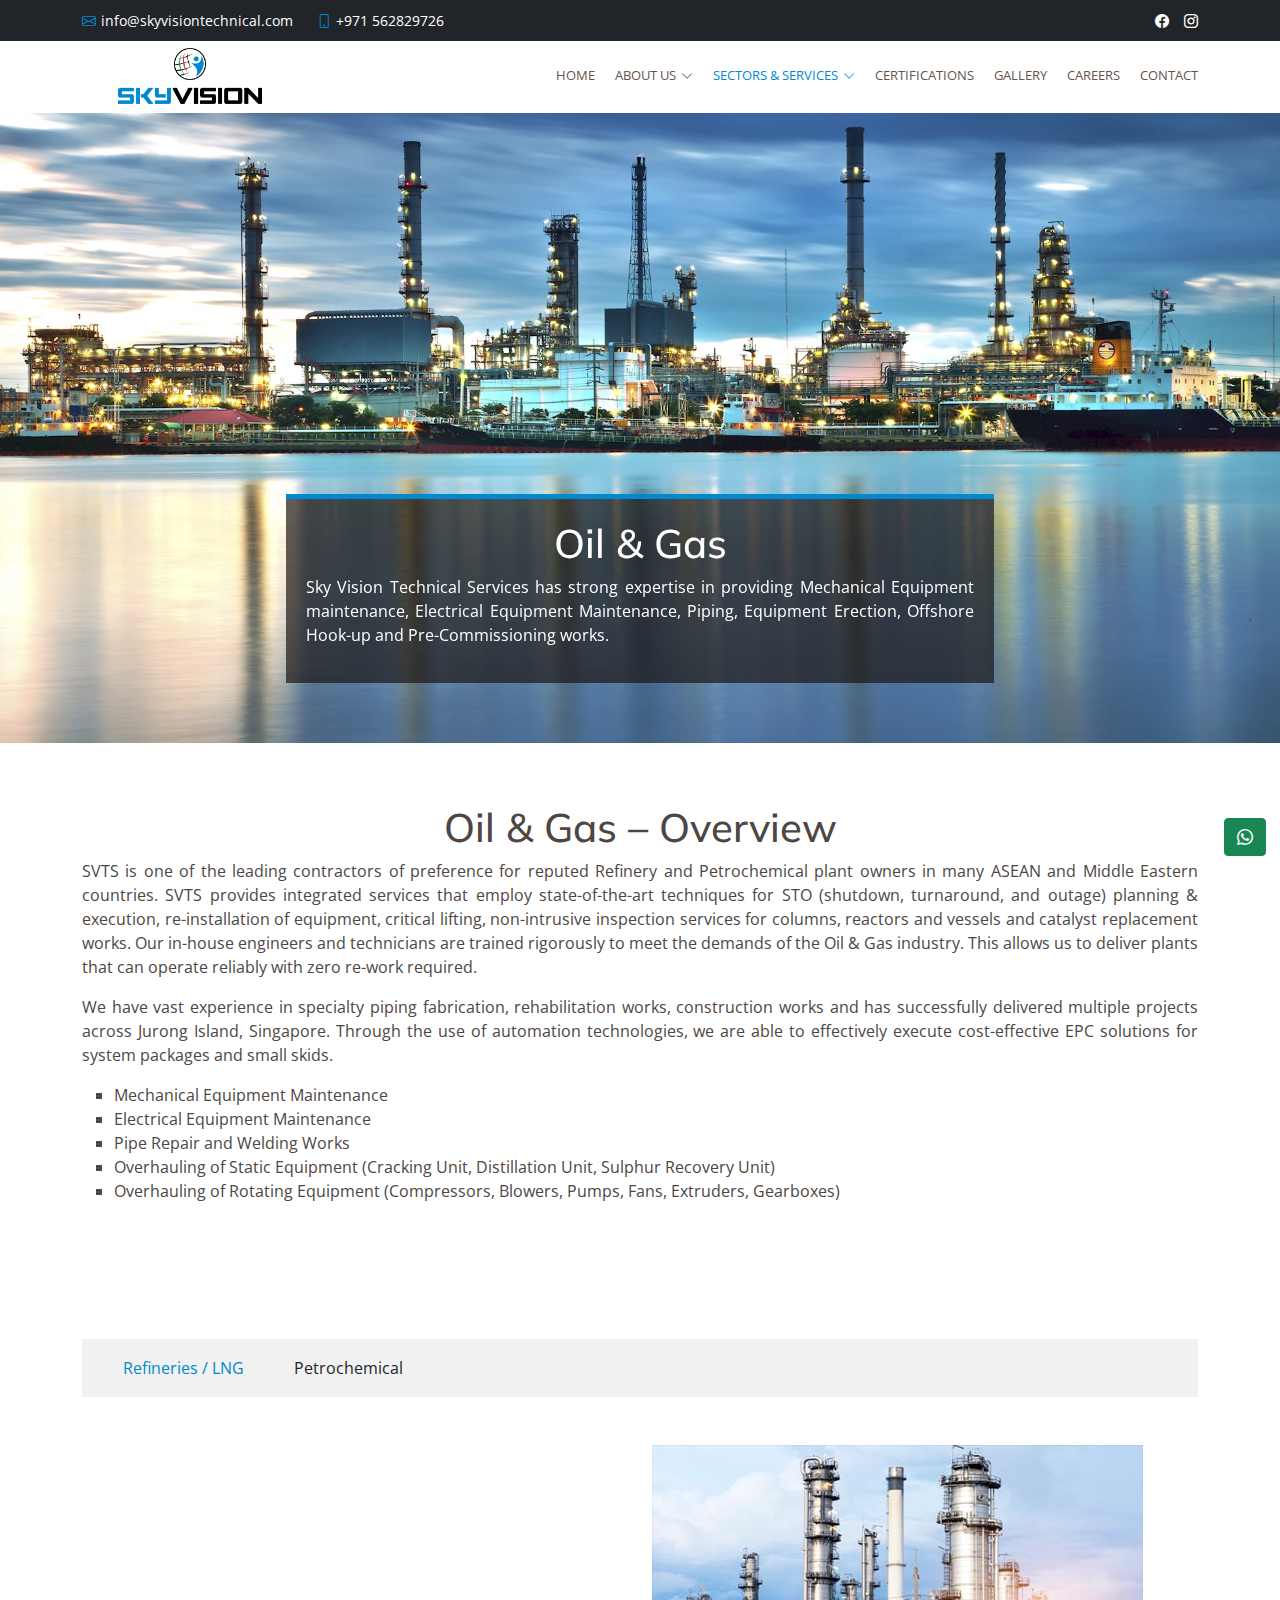
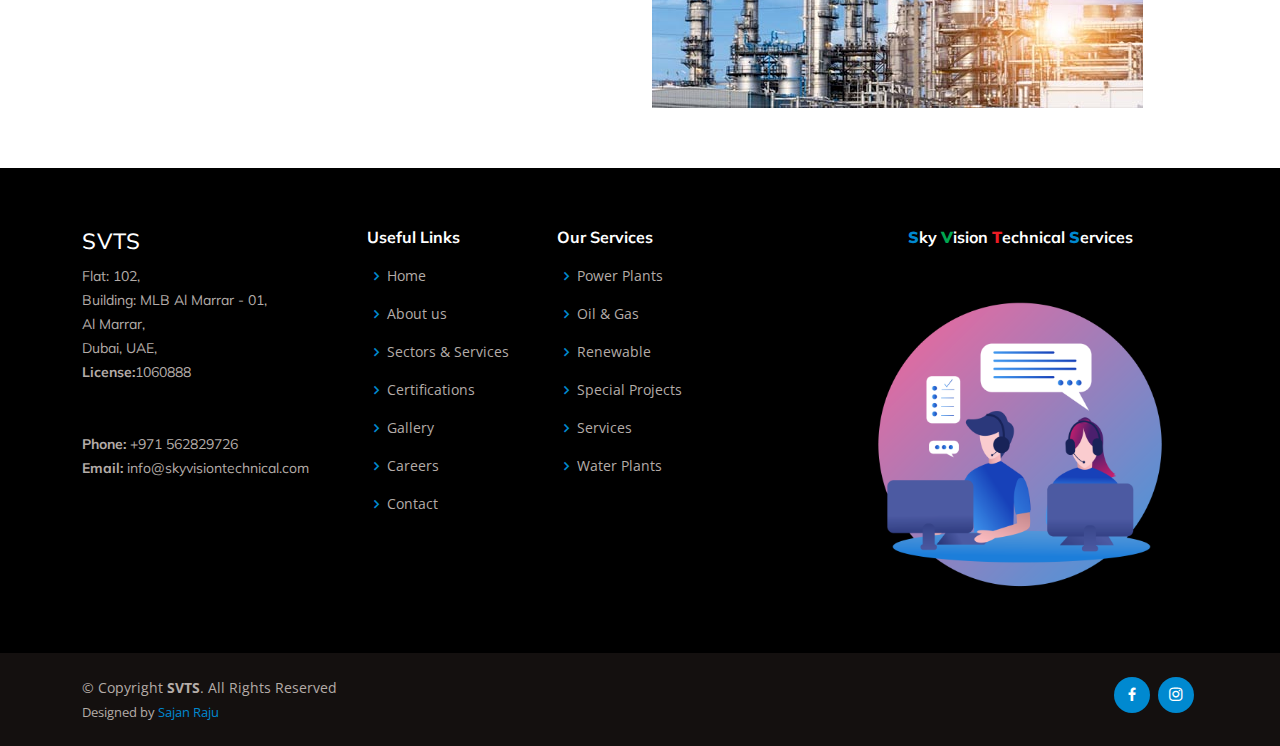
==== oil & gas.html @ b5460fff "final file" ====
<!DOCTYPE html>
<html lang="en">

<head>
  <meta charset="utf-8">
  <meta content="width=device-width, initial-scale=1.0" name="viewport">

  <title>Sky Vision Technical Services| Oil & Gas | UAE</title>
  <meta content="" name="description">
  <meta content="" name="keywords">

  <!-- Favicons -->
  <link href="assets/img/favicon.png" rel="icon">
  <link href="assets/img/apple-touch-icon.png" rel="apple-touch-icon">

  <!-- Google Fonts -->
  <link href="https://fonts.googleapis.com/css?family=Open+Sans:300,300i,400,400i,600,600i,700,700i|Muli:300,300i,400,400i,500,500i,600,600i,700,700i|Poppins:300,300i,400,400i,500,500i,600,600i,700,700i" rel="stylesheet">

  <!-- Vendor CSS Files -->
  <link href="assets/vendor/animate.css/animate.min.css" rel="stylesheet">
  <link href="assets/vendor/aos/aos.css" rel="stylesheet">
  <link href="assets/vendor/bootstrap/css/bootstrap.min.css" rel="stylesheet">
  <link href="assets/vendor/bootstrap-icons/bootstrap-icons.css" rel="stylesheet">
  <link href="assets/vendor/boxicons/css/boxicons.min.css" rel="stylesheet">
  <link href="assets/vendor/glightbox/css/glightbox.min.css" rel="stylesheet">
  <link href="assets/vendor/swiper/swiper-bundle.min.css" rel="stylesheet">

  <!-- Template Main CSS File -->
  <link href="assets/css/style.css" rel="stylesheet">
  <script src="https://ajax.googleapis.com/ajax/libs/jquery/2.1.1/jquery.min.js"></script>
  <script src="https://maxcdn.bootstrapcdn.com/bootstrap/3.3.7/js/bootstrap.min.js"></script>
 
 
</head>

<body>

  <!-- ======= Top Bar ======= -->
  <section id="topbar" class="d-flex align-items-center bg-dark">
    <div class="container d-flex justify-content-center justify-content-md-between">
      <div class="contact-info d-flex align-items-center">
        <i class="bi bi-envelope d-flex align-items-center"><a href="mailto:contact@example.com">info@skyvisiontechnical.com</a></i>

        <i class="bi bi-phone d-flex align-items-center ms-4"><span>+971 562829726</span></i>
      </div>
      <div class="social-links d-flex d-xs-flex align-items-center">
        <!-- <a href="#" class="twitter"><i class="bi bi-twitter"></i></a> -->
        <!-- <a href="#" class="whatsapp"><i class="bi bi-whatsapp"></i></i></a> -->
        <a href="#" class="facebook"><i class="bi bi-facebook"></i></a>
        <a href="#" class="instagram"><i class="bi bi-instagram"></i></a>
        <!-- <a href="#" class="linkedin"><i class="bi bi-linkedin"></i></i></a> -->
       
      </div>
    </div>
  </section>
   <!-- ======= Header ======= -->
   <header id="header" class="d-flex align-items-center">
    <div class="container d-flex justify-content-between">

      <div class="logo">
        <a href="index.html"><img src="assets/img/Final new-01.png" alt="" class="img-fluid" style="float: left; padding-left: 20%;padding: top 8%;"></a>
        <!--<h1 class="text-light"><a href="index.html">SVTS</a></h1>-->
        <!-- Uncomment below if you prefer to use an image logo -->
      
      </div>

      <nav id="navbar" class="navbar"> 
        <ul>
          <li><a href="index.html">Home</a></li>
          <li class="dropdown"><a href="about.html"><span>About Us</span> <i class="bi bi-chevron-down"></i></a>
            <ul>
              <li><a href="about.html#section-company-profile">Company Profile</a></li>
              <li><a href="about.html#section-vision-mission">Our Vision & Mission </a></li>
              <li><a href="about.html#section-core-values">Our Core Values</a></li>
              
              <li><a href="about.html#section-ourpeople">Our People</a></li>
              <li><a href="about.html#section-ourclient">Our Clients</a></li>
              
            </ul>
          </li>
          <li class="dropdown"><a class="active"  href="PowerPlants.html"><span>Sectors & Services</span> <i class="bi bi-chevron-down"></i></a>
            <ul>
              <li><a href="PowerPlants.html">Power Plants</a></li>
              <li><a class="active" href="#oil-gas">Oil & Gas</a></li>
              <li><a href="Renewables.html">Renewable</a></li>
              <li><a href="special-project.html">Special Projects</a></li>
              <li><a href="services.html">Services</a></li>
              <li><a href="waterplants.html">Water Plants</a></li>
            </ul>
          </li>
          <li><a href=""><span>Certifications</span> </a>  </li>
          </li>
          <li><a href="gallery.html">Gallery</a></li>
          <li><a href=""><span>Careers</span></a></li>
          <li><a href="contact.html">Contact</a></li>
        </ul>
        <i class="bi bi-list mobile-nav-toggle"></i>
      </nav><!-- .navbar -->

    </div>
  </header><!-- End Header -->
  <main id="main">
<!--Header image-->
<div class="div-line bg-dark"data-aos="fade-in"></div>
<section class="oilgas-bg img-fluid" id="hero">
  <div class="container">
    <div class="row">
        <div id="heroCarousel" data-bs-interval="8000" class="carousel slide carousel-fade" data-bs-ride="carousel" >
            <div class="carousel-inner" role="listbox">
                <div class="carousel-item active">
                    <div class="carousel-container">
                      <div class="carousel-content animate__animated animate__fadeInUp">
                        <h1 class="text-center">Oil & Gas</h1> 
                        <p class="para-align">Sky Vision Technical Services has strong expertise in providing Mechanical Equipment maintenance, Electrical Equipment Maintenance, Piping, Equipment Erection, Offshore Hook-up and Pre-Commissioning works.</p>
                       <!--<div class="text-center"><a href="" class="btn-get-started">Read More</a></div> --> 
                      </div>
                    </div>
                  </div>
            </div>
        </div>
      </div>
    </div>
  </div>
</section>
<!--end header image-->
<section id="oil-gas">
    <div class="container">
        <div class="row">
            <div class="col-md-12">
                <h1 class="text-center">Oil & Gas – Overview</h1> 
                <p class="para-align">SVTS is one of the leading contractors of preference for reputed Refinery and Petrochemical plant owners in many ASEAN and Middle Eastern countries. SVTS provides integrated services that employ state-of-the-art techniques for STO (shutdown, turnaround, and outage) planning & execution, re-installation of equipment, critical lifting, non-intrusive inspection services for columns, reactors and vessels and catalyst replacement works.  Our in-house engineers and technicians are trained rigorously to meet the demands of the Oil & Gas industry. This allows us to deliver plants that can operate reliably with zero re-work required.</p>
               <p class="para-align">We have vast experience in specialty piping fabrication, rehabilitation works, construction works and has successfully delivered multiple projects across Jurong Island, Singapore. Through the use of automation technologies, we are able to effectively execute cost-effective EPC solutions for system packages and small skids.</p>
                <ul>
                   
                    <li style="list-style-type: square;">Mechanical Equipment Maintenance</li>
                    <li style="list-style-type: square;">Electrical Equipment Maintenance</li>
                    <li style="list-style-type: square;">Pipe Repair and Welding Works</li>
                    <li style="list-style-type: square;">Overhauling of Static Equipment (Cracking Unit, Distillation Unit, Sulphur Recovery Unit)</li>
                    <li style="list-style-type: square;">Overhauling of Rotating Equipment (Compressors, Blowers, Pumps, Fans, Extruders, Gearboxes)</li>

                   
                </ul>
            </div>
        </div>
    </div>
</section>

<!--Nav with tabs-->
<section class="section-power-plant">
    <div class="container">
        <ul class="nav nav-tabs btn-ser  fw-bold" id="myDIV">
            <li><a class="px-4 btn active " href="#a" data-toggle="tab" style="color: #0089d0;">Refineries / LNG</a></li>
            <li><a class="px-4 btn" href="#b" data-toggle="tab">Petrochemical</a></li>
        </ul>
         
         <div class="tab-content img-fluid">
            <div class="tab-pane active" id="a"> <br><br>
              <div class="row align-items-center">
                <div class="col-md-6">
                    <ul class="text-white">
                     <li style="list-style-type: square;">Mechanical Equipment Maintenance</li>
                     <li style="list-style-type: square;">Electrical Equipment Maintenance</li>
                     <li style="list-style-type: square;">Pipe Repair and Welding Works</li>
                     <li style="list-style-type: square;">Insulation and Painting Repairs</li>
                     <li style="list-style-type: square;">Scaffolding Works for Inspection</li>
                    
                    </ul>
                     </div>
                     <div class="col-md-6">
                    <img src="assets/img/Services/refinary.jpg" class="img-fluid">
                     </div>
              </div>
            </div>
            <div class="tab-pane" id="b"> <br><br>
                <div class="row align-items-center">
                    <div class="col-md-6"><br>
                        <h3 class="text-white">Maintenance Works</h3>
                        <ul class="text-white">
                         <li style="list-style-type: square;">Mechanical Equipment Maintenance</li>
                         <li style="list-style-type: square;">Electrical Equipment Maintenance</li>
                         <li style="list-style-type: square;">Pipe Repair and Welding Works</li>
                         <li style="list-style-type: square;">Insulation and Painting Repairs</li>
                         <li style="list-style-type: square;">Scaffolding Works for Inspection</li>
                        </ul>
                        <h3 class="text-white">Overhauling of Static Equipment</h3>
                        <ul class="text-white">
                         <li style="list-style-type: square;">Towers / Columns tray replacement</li>
                         <li style="list-style-type: square;">Drums/ Vessels cleaning</li>
                         <li style="list-style-type: square;">Heat Exchangers overhauling & testing</li>
                         <li style="list-style-type: square;">Safety valves / Control valves removal & reinstall</li>
                         <li style="list-style-type: square;">Piping modifications & testing</li>
                         <li style="list-style-type: square;">Piping tie in works</li>
                         <li style="list-style-type: square;">Tanks cleaning & overhauling</li>
                         <li style="list-style-type: square;">Replacement of stating equipment</li>
                         <li style="list-style-type: square;">Reactors cleaning & assistance in catalyst replacement</li>
                         <li style="list-style-type: square;">Scaffolding works</li>
                        </ul>
                        <h3 class="text-white">Overhauling of Rotating Equipment</h3>
                        <ul class="text-white">
                         <li style="list-style-type: square;">Compressors</li>
                         <li style="list-style-type: square;">Blowers, Pumps, Fans</li>
                         <li style="list-style-type: square;">Extruders and Gearbox</li>
                        </ul>
                         </div>
                         <div class="col-md-6">
                        <img src="assets/img/Services/petrochechical-ser.jpg" class="img-fluid ">
                         </div>
                  </div>
            </div>
            <div class="tab-pane" id="c"><br><br>
                <div class="row align-items-center">
                    <div class="col-md-6"><br>
                        <ul class="text-white">
                         <li style="list-style-type: square;">Replacement of Boiler High Pressure Parts</li>
                         <li style="list-style-type: square;">Replacement of High/Low Pressure Heaters</li>
                         <li style="list-style-type: square;">Overhauling of Fan & Pumps</li>
                         <li style="list-style-type: square;">Overhauling of Combustion Equipment</li>
                         <li style="list-style-type: square;">Overhauling of Boiler Drum (Internal replacement & shell visual/NDT checks)</li>
                         <li style="list-style-type: square;">Replacement and Overhauling of Valves</li>
                         <li style="list-style-type: square;">Replacement and Overhauling of Instrumentation</li>
                         <li style="list-style-type: square;">Calibration of Instrumentation</li>
                         <li style="list-style-type: square;">Loop Test and Interlock Test</li>
                         </ul>
                         </div>
                         <div class="col-md-6">
                        <img src="assets/img/Services/boiler-power.jpg" class="img-fluid ">
                         </div>
                  </div>
            </div>
            <div class="tab-pane" id="d"> <br> <br>
                <div class="row align-items-center">
                    <div class="col-md-6"><br>
                        <ul class="text-white">
                            <p class="para-align">Concept of alliance working can bring benefits to the maintenance projects, especially to the modernization, asset life improvement and project management functions.</p>
                            <p class="para-align">To maintain the spirit of economic gains and environmental goals of asset owners, SVTS can undertake Balance of System Packages under a single point responsibility concept.</p>
                         <li style="list-style-type: square;">System Packages under EPC model</li>
                         <li style="list-style-type: square;">Spare Parts and Inventory control</li>
                         <li style="list-style-type: square;">Inspection Services- On Site Equipment Diagnostics</li>
                         <li style="list-style-type: square;">Inspection Services</li>
                         
                      
                         </ul>
                         </div>
                         <div class="col-md-6">
                        <img src="assets/img/Services/bop systtem.jpg" class="img-fluid ">
                         </div>
                  </div>
            </div>
            <div class="tab-pane" id="e"> <br><br>
              <div class="row align-items-center">
                <div class="col-md-6">
                    <ul class="text-white">
                        <h4>Electrical</h4>
                     <li style="list-style-type: square;">Electrical Schemes: HV/MV And LV System</li>
                     <li style="list-style-type: square;">Electrical System Studies & Analysis</li>
                     <li style="list-style-type: square;">Grounding & Lightning System</li>
                     <li style="list-style-type: square;">PA System & Fire Alarm</li>     
                     <li style="list-style-type: square;">Lighting System</li>
                     <li style="list-style-type: square;">Procurement Services: Tag Items and Bulk Material</li>
                     <li style="list-style-type: square;">Installation of Complete Electrical Packages</li>
                     <li style="list-style-type: square;">Testing & Commissioning Services</li> <br>
                     <h4>Control & Instrumentation</h4>
                     <li style="list-style-type: square;">Control System; Plant DCS, Standalone PLC And SCADA</li>
                     <li style="list-style-type: square;">Remote Monitoring and Custody Metering System</li>
                     <li style="list-style-type: square;">Procurement Services: Tag Items and Bulk Material</li>
                     <li style="list-style-type: square;">Installation of Complete I&C Packages</li>
                     <li style="list-style-type: square;">Onsite Calibration Services</li>
                     <li style="list-style-type: square;">Testing and Commissioning</li>

                    </ul>
                     </div>
                     <div class="col-md-6">
                    <img src="assets/img/Services/control-power.jpg" class="img-fluid ">
                     </div>
              </div>
            </div>
         </div>
    </div>
</section>

<!--End Nav with Tabs-->

  </main><!-- End #main -->

  <!-- ======= Footer ======= -->
  <footer id="footer">

    <div class="footer-top">
      <div class="container">
        <div class="row">

          <div class="col-lg-3 col-md-6 footer-contact">
            <h3>SVTS</h3>
            <p>
              Flat: 102,<br> Building: MLB Al Marrar - 01,<br> Al Marrar,<br> Dubai, UAE,<br>
              <strong>License:</strong>1060888<br>
               <br><br>
              <strong>Phone:</strong> +971 562829726<br>
              <strong>Email:</strong> info@skyvisiontechnical.com<br>
            </p>
          </div>

          <div class="col-lg-2 col-md-6 footer-links">
            <h4>Useful Links</h4>
            <ul>
              <li><i class="bx bx-chevron-right"></i> <a href="index.html">Home</a></li>
              <li><i class="bx bx-chevron-right"></i> <a href="about.html">About us</a></li>
              <li><i class="bx bx-chevron-right"></i> <a href="PowerPlants.html">Sectors & Services</a></li>
              <li><i class="bx bx-chevron-right"></i> <a href="">Certifications</a></li>
              <li><i class="bx bx-chevron-right"></i> <a href="gallery.html">Gallery</a></li>
              <li><i class="bx bx-chevron-right"></i> <a href="">Careers</a></li>
              <li><i class="bx bx-chevron-right"></i> <a href="contact.html">Contact</a></li>
            </ul>
          </div>

          <div class="col-lg-3 col-md-6 footer-links">
            <h4>Our Services</h4>
            <ul>
              <li><i class="bx bx-chevron-right"></i> <a href="PowerPlants.html">Power Plants</a></li>
              <li><i class="bx bx-chevron-right"></i> <a href="oil & gas.html">Oil & Gas</a></li>
              <li><i class="bx bx-chevron-right"></i> <a href="Renewables.html">Renewable</a></li>
              <li><i class="bx bx-chevron-right"></i> <a href="special-project.html">Special Projects</a></li>
              <li><i class="bx bx-chevron-right"></i> <a href="services.html">Services</a></li>
              <li><i class="bx bx-chevron-right"></i> <a href="services.html">Water Plants</a></li>
            </ul>
          </div>

          <div class="col-lg-4 col-md-6 footer-newsletter">
            <!-- <h4>Get In Touch</h4>
            <p></p>
            <form action="" method="post">
              <input type="email" name="email"> <input type="submit" value="Subscribe">
            </form> -->
            <h4 style="text-align: center;"><span><b style="color:#0089d0;">S</b>ky <b style="color:#00a651;">V</b>ision <b style="color:#ed1c24;">T</b>echnical <b style="color:#0089d0;">S</b>ervices</span></h4>
           <img src="assets/img/footerlog.png" alt="" class="img-fluid">
          </div>
        </div>
      </div>
    </div>

    <div class="container d-md-flex py-4">

      <div class="me-md-auto text-center text-md-start">
        <div class="copyright">
          &copy; Copyright <strong><span>SVTS</span></strong>. All Rights Reserved
        </div>
        <div class="credits">
         
          Designed by <a href="https://sajanrajuonline.com/">Sajan Raju</a>
        </div>
      </div>
      <div class="social-links text-center text-md-right pt-3 pt-md-0">
        <!-- <a href="#" class="twitter"><i class="bx bxl-twitter"></i></a> -->
        <a href="#" class="facebook"><i class="bx bxl-facebook"></i></a>
        <a href="#" class="instagram"><i class="bx bxl-instagram"></i></a>
        <!-- <a href="#" class="google-plus"><i class="bx bxl-skype"></i></a> -->
        <!-- <a href="#" class="linkedin"><i class="bx bxl-linkedin"></i></a> -->
      </div>
    </div>
  </footer><!-- End Footer -->

  <a href="https://wa.me/971562829726text=Congratulations You're a Genius" class="whatsapp_float" title="click to open whatsapp chat"> 
    <button class="btn btn-success whatsapp-icon">
        <i class="bi bi-whatsapp"></i> 
        </button></a>
  <a href="#" class="back-to-top d-flex align-items-center justify-content-center"><i class="bi bi-arrow-up-short"></i></a>

  <!-- Vendor JS Files -->
  <script src="assets/vendor/aos/aos.js"></script>
  <script src="assets/vendor/bootstrap/js/bootstrap.bundle.min.js"></script>
  <script src="assets/vendor/glightbox/js/glightbox.min.js"></script>
  <script src="assets/vendor/isotope-layout/isotope.pkgd.min.js"></script>
  <script src="assets/vendor/swiper/swiper-bundle.min.js"></script>
  <script src="assets/vendor/waypoints/noframework.waypoints.js"></script>
  <script src="assets/vendor/php-email-form/validate.js"></script>

  <!-- Template Main JS File -->
  <script src="assets/js/main.js"></script>
  <script>
    // Add active class to the current button (highlight it)
    var header = document.getElementById("myDIV");
    var btns = header.getElementsByClassName("btn");
    for (var i = 0; i < btns.length; i++) {
      btns[i].addEventListener("click", function() {
      var current = document.getElementsByClassName("active");
      current[0].className = current[0].className.replace(" active", "");
      this.className += " active";
      });
    }
    </script>
</body>

</html>
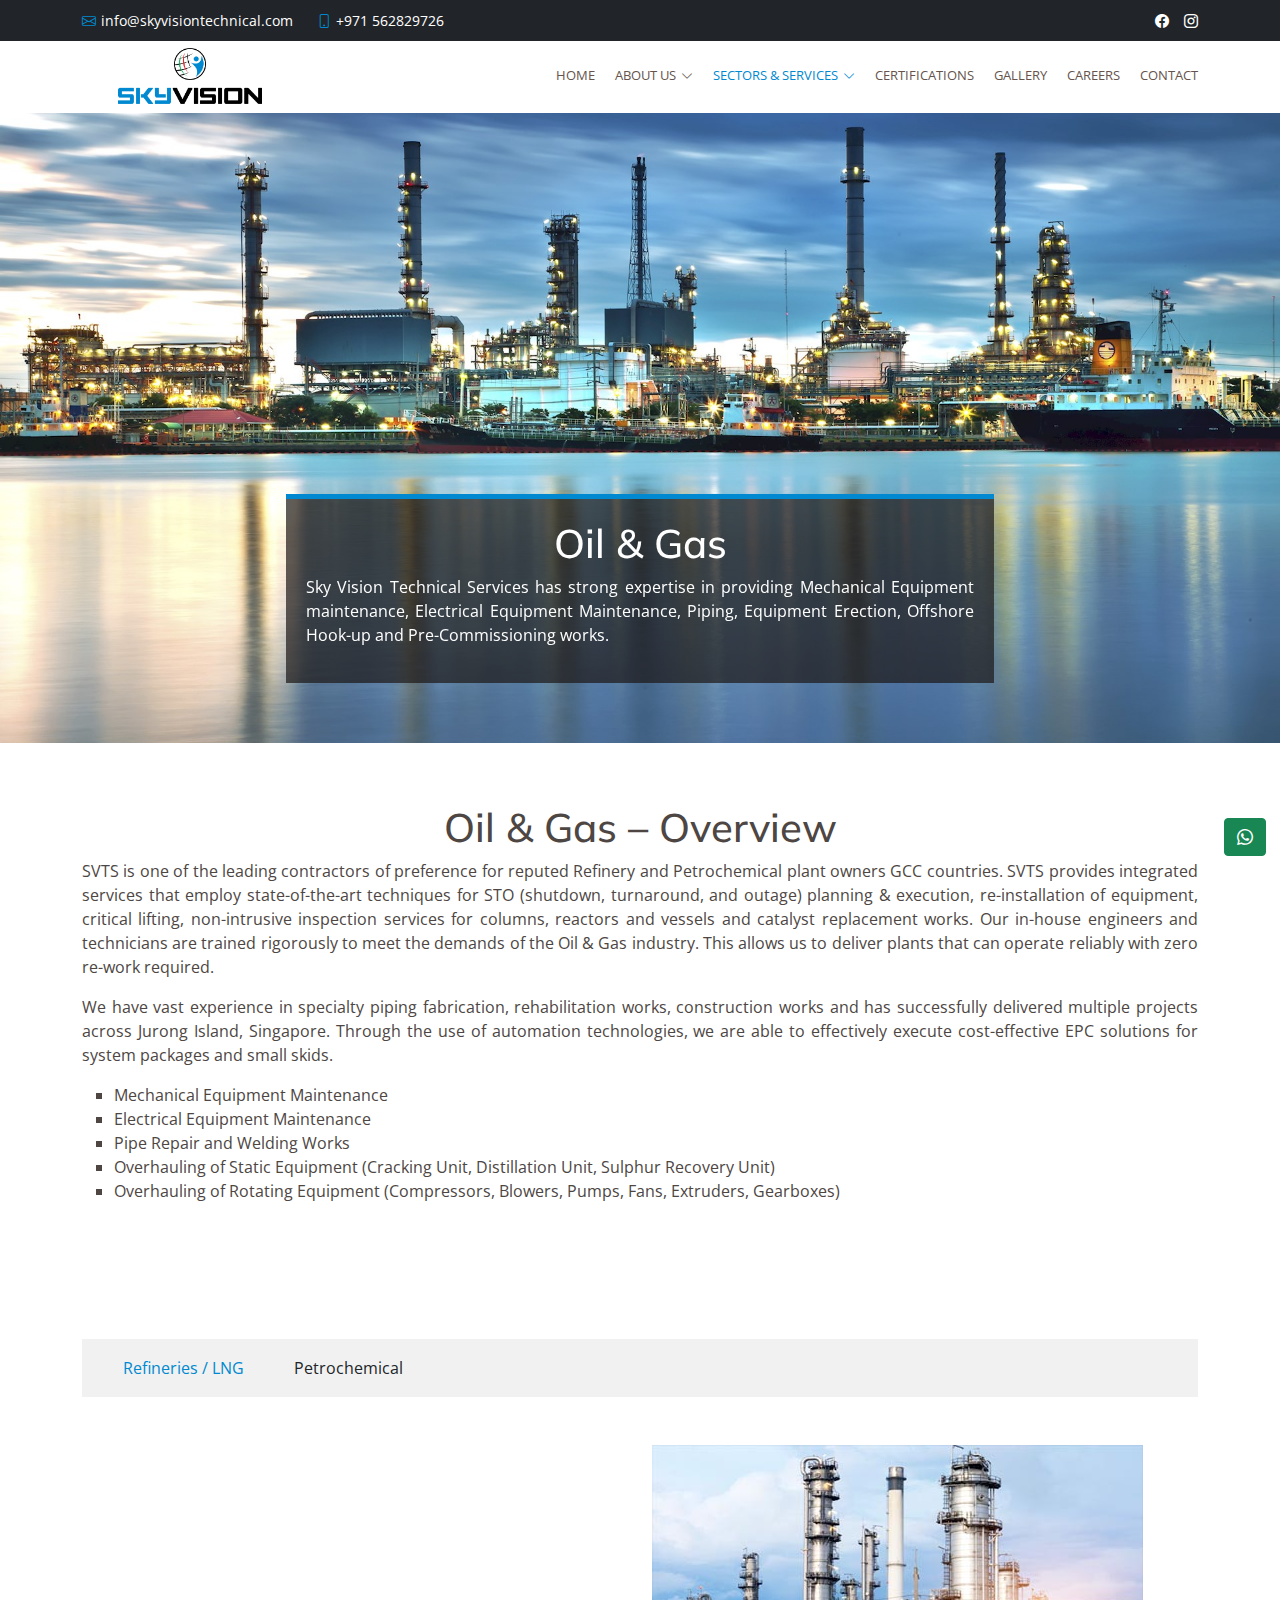
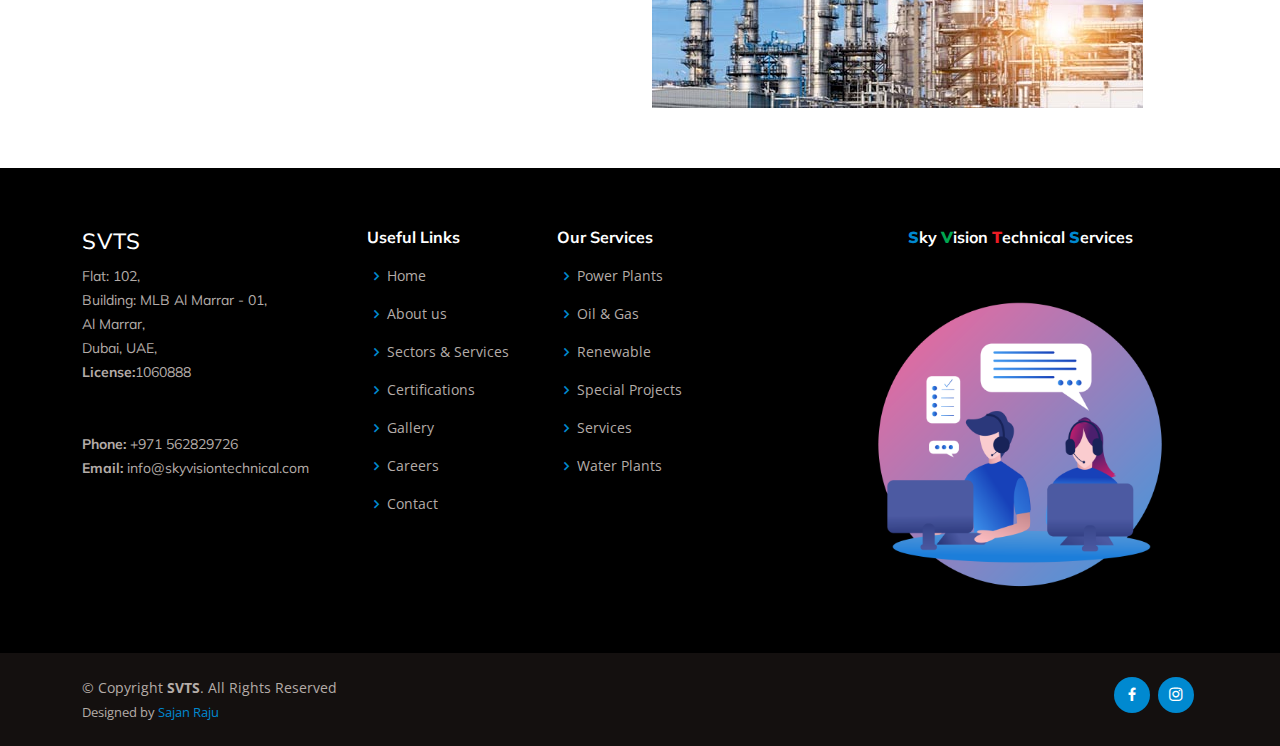
==== commit 57fd0107: "Update oil & gas.html" ====
--- a/oil & gas.html
+++ b/oil & gas.html
@@ -128,7 +128,7 @@
         <div class="row">
             <div class="col-md-12">
                 <h1 class="text-center">Oil & Gas – Overview</h1> 
-                <p class="para-align">SVTS is one of the leading contractors of preference for reputed Refinery and Petrochemical plant owners in many ASEAN and Middle Eastern countries. SVTS provides integrated services that employ state-of-the-art techniques for STO (shutdown, turnaround, and outage) planning & execution, re-installation of equipment, critical lifting, non-intrusive inspection services for columns, reactors and vessels and catalyst replacement works.  Our in-house engineers and technicians are trained rigorously to meet the demands of the Oil & Gas industry. This allows us to deliver plants that can operate reliably with zero re-work required.</p>
+                <p class="para-align">SVTS is one of the leading contractors of preference for reputed Refinery and Petrochemical plant owners GCC countries. SVTS provides integrated services that employ state-of-the-art techniques for STO (shutdown, turnaround, and outage) planning & execution, re-installation of equipment, critical lifting, non-intrusive inspection services for columns, reactors and vessels and catalyst replacement works.  Our in-house engineers and technicians are trained rigorously to meet the demands of the Oil & Gas industry. This allows us to deliver plants that can operate reliably with zero re-work required.</p>
                <p class="para-align">We have vast experience in specialty piping fabrication, rehabilitation works, construction works and has successfully delivered multiple projects across Jurong Island, Singapore. Through the use of automation technologies, we are able to effectively execute cost-effective EPC solutions for system packages and small skids.</p>
                 <ul>
                    
@@ -390,4 +390,4 @@
     </script>
 </body>
 
-</html>+</html>
